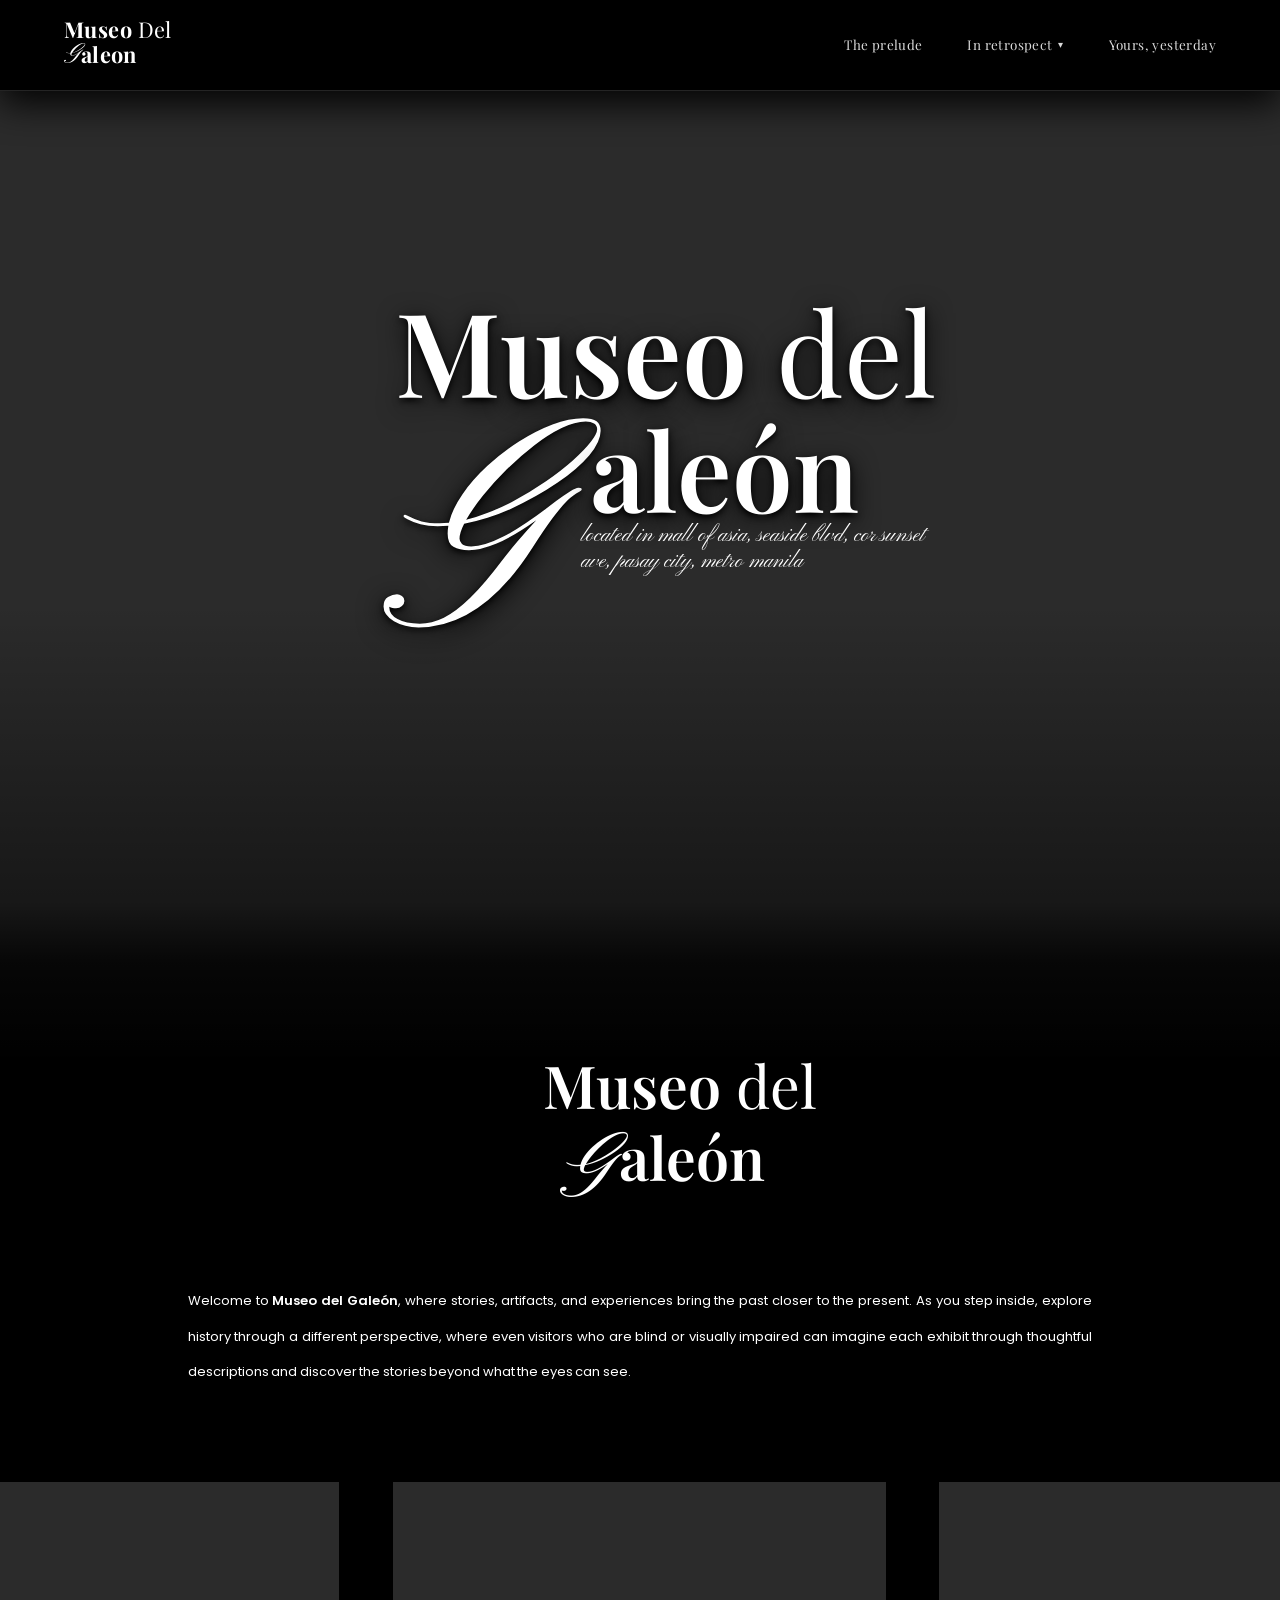
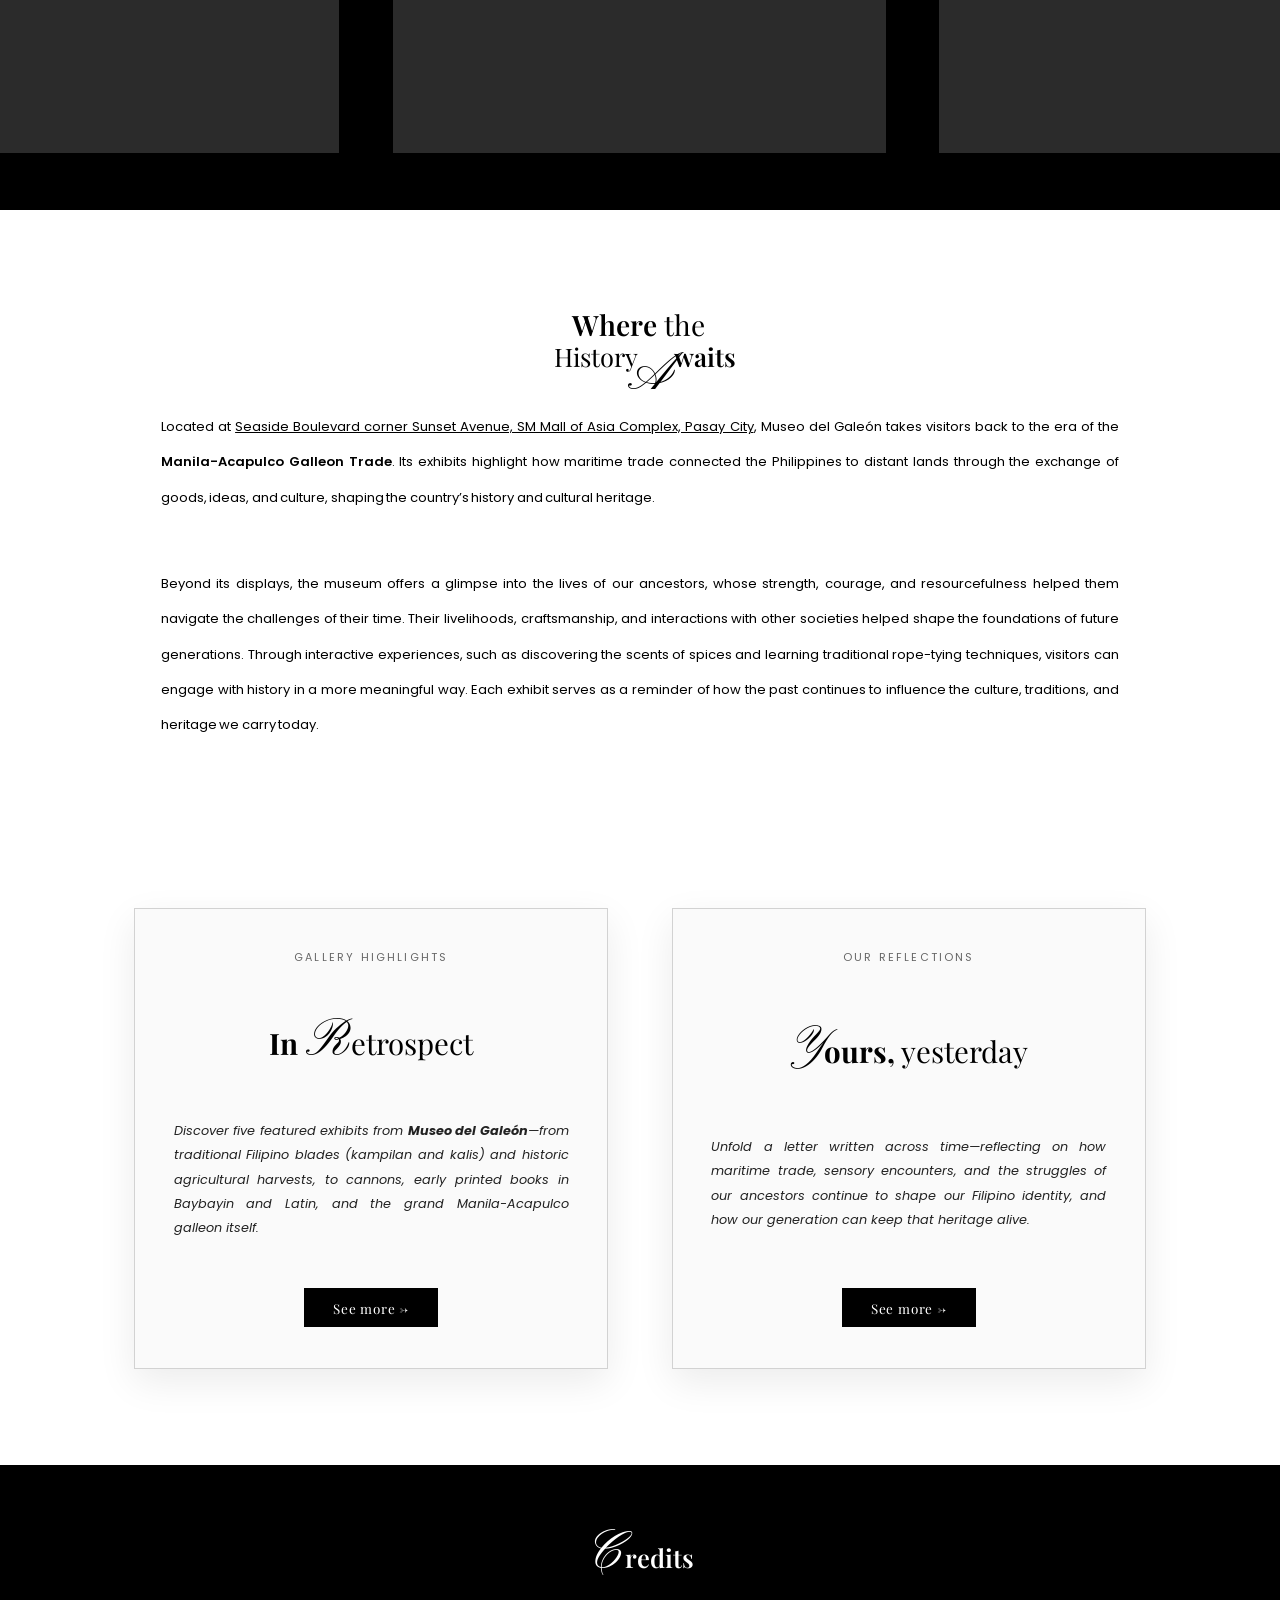
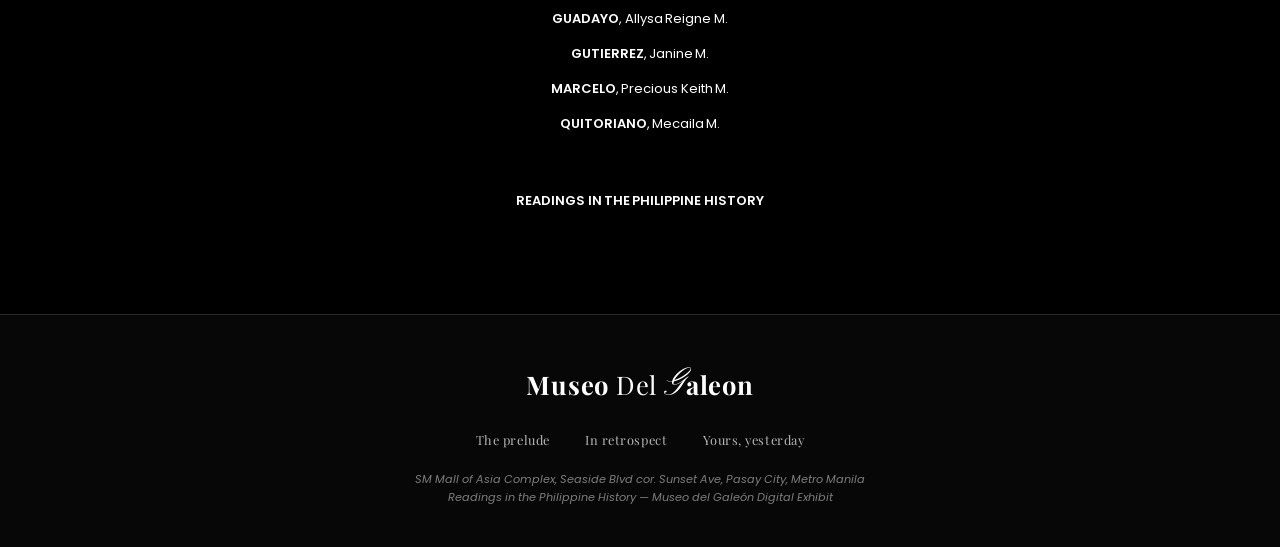
==== MuseoDelGaleon/index.html @ dbc25760 "Add files via upload" ====
<!DOCTYPE html>
<html lang="en"><head><meta charset="utf-8">
<meta name="viewport" content="width=device-width, initial-scale=1, viewport-fit=cover">
<title>Museo del Galeón</title>
<link href="https://fonts.googleapis.com/css2?family=Open+Sans:wght@400&family=Pinyon+Script&family=Playfair+Display:ital,wght@0,400;0,600;0,700;1,400&family=Poppins:ital,wght@0,400;0,600;1,400;1,600&display=swap" rel="stylesheet">
<link rel="stylesheet" href="index.css">

</head>

<body>
<!-- ================= TOP NAVIGATION HEADER ================= -->
<header class="site-header">
  <a href="index.html" class="nav-brand">
    <b>Museo</b> Del<br><span class="sw-accent">G</span><b>aleon</b>
  </a>

  <nav aria-label="Primary Navigation">
    <ul class="nav-tabs">
     <li class="nav-item">
  <a href="index.html#the-prelude" class="nav-link" id="nav-prelude">The prelude</a>
</li>

      <li class="nav-item">
        <a href="InRetrospect.html" class="nav-link">
          In retrospect <span class="nav-arrow">&#9662;</span>
        </a>
        <ul class="dropdown-menu">
          <li><a href="InRetrospect.html#talim">Kampilan and kalis</a></li>
          <li><a href="InRetrospect.html#agriculture">Agriculture</a></li>
          <li><a href="InRetrospect.html#pillars">Pillars of exchange</a></li>
          <li><a href="InRetrospect.html#language">Language</a></li>
          <li><a href="InRetrospect.html#galleon">Galleon</a></li>
        </ul>
      </li>

      <li class="nav-item">
        <a href="Yours.html" class="nav-link">Yours, yesterday</a>
      </li>
    </ul>
  </nav>
</header>

<main class="page">
<section class="s s0" style="height:134.277cqw">
<!-- ===== SLOT: HERO BACKGROUND (full width, top 0-720px of the design). Replace in CSS: #hero-bg ===== -->
<div class="slot" id="hero-bg" data-slot="" style="height:75.472cqw"></div>
<div class="hero-fade" style="left:0;top:40cqw;height:36cqw"></div>
<!-- HERO TITLE -->
<h1 class="ttl">
<span class="ty pf" style="left:30.843cqw;top:15.714cqw;font-size:9.111cqw;"><b>Museo</b> del</span>
<span class="ty sw" style="left:29.964cqw;top:24.783cqw;font-size:23.205cqw;">G</span>
<span class="ty pf" style="left:46.122cqw;top:25.237cqw;font-size:8.482cqw;"><b>aleón</b></span>
</h1>
<!-- HERO ADDRESS -->
<p class="ty sw addr" style="left:45.405cqw;top:33.780cqw;font-size:1.682cqw;line-height:1.992cqw">located in mall of asia, seaside blvd, cor sunset<br>ave, pasay city, metro manila</p>
<!-- SMALL LOGO (text version) -->
<span class="ty pf" style="left:42.388cqw;top:75.290cqw;font-size:4.621cqw;"><b>Museo</b> del</span>
<span class="ty sw" style="left:43.764cqw;top:81.128cqw;font-size:7.241cqw;">G</span><span class="ty pf" style="left:48.379cqw;top:80.910cqw;font-size:4.621cqw;"><b>aleón</b></span>
<!-- INTRO PARAGRAPH (white text) -->
<p class="body light intro" style="top:93.155cqw">Welcome to <b>Museo del Galeón</b>, where stories, artifacts, and experiences bring the past closer to the present. As you step inside, explore history through a different perspective, where even visitors who are blind or visually impaired can imagine each exhibit through thoughtful descriptions and discover the stories beyond what the eyes can see.</p>
<!-- ===== SLOTS: 3 PHOTOS BELOW INTRO ===== -->
<div class="slot photo" id="photo-left" data-slot="" style="left:0;top:108.660cqw;width:26.520cqw;height:21.166cqw"></div>
<div class="slot photo" id="photo-center" data-slot="" style="left:30.713cqw;top:108.660cqw;width:38.470cqw;height:21.166cqw"></div>
<div class="slot photo" id="photo-right" data-slot="" style="left:73.375cqw;top:108.660cqw;width:26.625cqw;height:21.166cqw"></div>
</section>
<section id="the-prelude" class="s white" style="height:47.080cqw">
  <!-- WHERE THE HISTORY AWAITS (text logo, black) -->
  <div class="blk">
    <span class="ty pf" style="left:44.654cqw;top:7.939cqw;font-size:2.201cqw;"><b>Where</b> the</span>
    <span class="ty pf" style="left:43.291cqw;top:10.488cqw;font-size:1.992cqw;">History</span>
    <span class="ty sw" style="left:49.057cqw;top:10.985cqw;font-size:4.193cqw;">A</span>
    <span class="ty pf" style="left:52.621cqw;top:10.488cqw;font-size:1.992cqw;"><b>waits</b></span>
  </div>
<p class="body" style="top:15.587cqw">Located at <a href="https://www.bing.com/maps?q=Seaside+Boulevard+corner+Sunset+Avenue%2C+SM+Mall+of+Asia+Complex%2C+Pasay+City" target="_blank" rel="noopener noreferrer" style="color:inherit; text-decoration:underline;">Seaside Boulevard corner Sunset Avenue, SM Mall of Asia Complex, Pasay City</a>, Museo del Galeón takes visitors back to the era of the <b>Manila-Acapulco Galleon Trade</b>. Its exhibits highlight how maritime trade connected the Philippines to distant lands through the exchange of goods, ideas, and culture, shaping the country’s history and cultural heritage.</p>  <p class="body" style="top:27.851cqw">Beyond its displays, the museum offers a glimpse into the lives of our ancestors, whose strength, courage, and resourcefulness helped them navigate the challenges of their time. Their livelihoods, craftsmanship, and interactions with other societies helped shape the foundations of future generations. Through interactive experiences, such as discovering the scents of spices and learning traditional rope-tying techniques, visitors can engage with history in a more meaningful way. Each exhibit serves as a reminder of how the past continues to influence the culture, traditions, and heritage we carry today.</p>
</section>


<section id="explore-more" class="s white" style="height:51cqw">
  <!-- LEFT CARD: IN RETROSPECT SUMMARY -->
  <div class="preview-card" style="left:10.5cqw;">
    <span class="preview-tag">Gallery Highlights</span>
    <h2 class="preview-title"><b>In</b> <span class="sw-p">R</span>etrospect</h2>
    <p class="preview-desc">
      Discover five featured exhibits from <b>Museo del Galeón</b>—from traditional Filipino blades (<i>kampilan</i> and <i>kalis</i>) and historic agricultural harvests, to cannons, early printed books in Baybayin and Latin, and the grand Manila-Acapulco galleon itself.
    </p>
    <a href="InRetrospect.html" class="see-more-btn">See more &rarr;</a>
  </div>

  <!-- RIGHT CARD: YOURS, YESTERDAY SUMMARY -->
  <div class="preview-card" style="left:52.5cqw;">
    <span class="preview-tag">Our Reflections</span>
    <h2 class="preview-title"><span class="sw-p">Y</span><b>ours,</b> yesterday</h2>
    <p class="preview-desc">
      Unfold a letter written across time—reflecting on how maritime trade, sensory encounters, and the struggles of our ancestors continue to shape our Filipino identity, and how our generation can keep that heritage alive.
    </p>
    <a href="Yours.html" class="see-more-btn">See more &rarr;</a>
  </div>
</section>

<section class="s black" style="height:30.080cqw; position:relative;">
<!-- WHERE THE HISTORY AWAITS (text logo, black) -->
<div style="position:absolute; left:50%; transform:translateX(-50%); top:4.985cqw; white-space:nowrap;">
  <span class="ty sw" style="position:static; font-size:4.193cqw;">C</span>
  <span class="ty pf" style="position:static; font-size:1.992cqw;"><b>redits</b></span>
</div>

<p class="body light intro" style="left:50%; transform:translateX(-50%); top:10.587cqw; width:100%; text-align:center; white-space:nowrap;">
<b>GUADAYO</b>, Allysa Reigne M.<br>
<b>GUTIERREZ</b>, Janine M.<br>
<b>MARCELO</b>, Precious Keith M.<br>
<b>QUITORIANO</b>, Mecaila M.<br>
</p>

<p class="body light intro" style="left:50%; transform:translateX(-50%); top:24.851cqw; width:100%; text-align:center; white-space:nowrap;">
<b>READINGS IN THE PHILIPPINE HISTORY</b></p>
</section>
</main>
<footer class="site-footer" id="siteFooter">
  <div class="footer-brand"><b>Museo</b> Del <span class="sw-f">G</span><b>aleon</b></div>
  <ul class="footer-links">
    <li><a href="index.html#the-prelude">The prelude</a></li>
    <li><a href="InRetrospect.html">In retrospect</a></li>
    <li><a href="Yours.html">Yours, yesterday</a></li>
  </ul>
  <p class="footer-meta">
    SM Mall of Asia Complex, Seaside Blvd cor. Sunset Ave, Pasay City, Metro Manila<br>
    Readings in the Philippine History &mdash; Museo del Galeón Digital Exhibit
  </p>
</footer>

<script>
  const preludeSection = document.getElementById('the-prelude');
  const preludeLink = document.getElementById('nav-prelude');

  const observer = new IntersectionObserver((entries) => {
    entries.forEach(entry => {
      if (entry.isIntersecting) {
        preludeLink.classList.add('active');
      } else {
        preludeLink.classList.remove('active');
      }
    });
  }, {
    threshold: 0.35 // Triggers when at least 35% of the section is visible on screen
  });

  if (preludeSection && preludeLink) {
    observer.observe(preludeSection);
  }
</script>
</body>
</html>
---- MuseoDelGaleon/index.css ----
/* =====================================================================
   IMAGE SLOTS: every image on the page is a blank grey box.
   Replace each url("") below with your own image. Boxes are named in
   the HTML with comments (search "SLOT") and in CSS ids below.
   To hide the little grey labels on the boxes, delete the rule
   ".slot::before" further down.
   ===================================================================== */
#hero-bg {
  background-image: url("https://raw.githubusercontent.com/rossietheap/museo-de-galeon/main/sining%20sa%20museo%20(1).png");
} /* paste image path */
#photo-left{background-image:url("https://raw.githubusercontent.com/rossietheap/museo-de-galeon/main/sining%20sa%20museo%20(11).png");
background-size: 115%;
}  /* paste image path inside url("...") */
#photo-center{background-image:url("https://raw.githubusercontent.com/rossietheap/museo-de-galeon/main/sining%20sa%20museo%20(12).png");
background-size: 115%;
background-position: 70% 60%;
}  /* paste image path inside url("...") */
#photo-right{background-image:url("https://raw.githubusercontent.com/rossietheap/museo-de-galeon/main/sining%20sa%20museo%20(13).png");}  /* paste image path inside url("...") */
#band-talim{background-image:url("https://raw.githubusercontent.com/rossietheap/museo-de-galeon/main/sining%20sa%20museo%20(4).png");
background-size: 90%;
background-color: #000000; /* Zooms IN (larger than container) */} 
 /* paste image path inside url("...") */
#band-agriculture{background-image:url("https://raw.githubusercontent.com/rossietheap/museo-de-galeon/main/sining%20sa%20museo%20(6).png");
background-size: 100%;
background-color: #000000; /* Zooms IN (larger than container) */} 
#band-pillars{background-image:url("https://raw.githubusercontent.com/rossietheap/museo-de-galeon/main/sining%20sa%20museo%20(7).png");
background-size: 110%;
background-color: #000000; 
background-position: 20% 40%; }  /* paste image path inside url("...") */
#band-language{background-image:url("https://raw.githubusercontent.com/rossietheap/museo-de-galeon/main/sining%20sa%20museo%20(8).png");
background-size: 100%;
background-color: #000000; /* Zooms IN (larger than container) */}  /* paste image path inside url("...") */
#band-galleon{background-image:url("https://raw.githubusercontent.com/rossietheap/museo-de-galeon/main/sining%20sa%20museo%20(10).png");
background-size: 80%;
background-color: #000000; /* Zooms IN (larger than container) */}   /* paste image path inside url("...") */
#envelope-card{background-image:url("");}  /* paste image path inside url("...") */
/* ===================================================================== */
:root{color-scheme:dark}
*{box-sizing:border-box;margin:0;padding:0}
html,body{background:#000}
body{font-family:Poppins,system-ui,sans-serif;padding-top:env(safe-area-inset-top,0px);padding-bottom:env(safe-area-inset-bottom,0px)}
.page{width:100%;container-type:inline-size;overflow:hidden}
.s{position:relative;width:100%;overflow:hidden}
.s0{background:#000;color:#fff}
.dark{background:#000;color:#fff}
.white{background:#fff;color:#000}
.black{background:#000000;color:#ffffff}
.slot{position:absolute;left:0;top:0;width:100%;height:100%;background:#2b2b2b center/cover no-repeat;display:flex;align-items:center;justify-content:center}
.slot.photo,.slot.band{}
.slot::before{content:attr(data-slot);font:600 1.3cqw Poppins,sans-serif;color:#7d7d7d;text-align:center;padding:0 1cqw}
.hero-fade {
  position: absolute;
  left: 0;
  width: 100%;
  pointer-events: none;
  background: linear-gradient(
    180deg,
    rgba(0, 0, 0, 0) 0%,
    rgba(0, 0, 0, 0.45) 65%,
    rgba(0, 0, 0, 0.85) 78%,
    #000 100%
  );
}
.ty{position:absolute;white-space:nowrap;line-height:1;color:inherit;}
.ty b{font-weight:600}
.pf{font-family:"Playfair Display",Georgia,serif;font-weight:400}
.sw{font-family:"Pinyon Script","Snell Roundhand",cursive;font-weight:400}
.addr{white-space:normal;width:34.591cqw;color:#fff}
.os{font-family:"Open Sans",Arial,sans-serif;color:#222}
.lb{position:absolute;transform:translateY(-50%);font:400 1.572cqw/1 Poppins,sans-serif;color:#fff;white-space:nowrap;text-transform:uppercase}
.body {
  position: absolute;
  left: 12.579cqw;
  width: 74.843cqw;
  font-family: Poppins, sans-serif;
  font-weight: 400;
  font-size: 1.02cqw;
  line-height: 2.75cqw;    /* Vertical space between lines (above and below) */
  word-spacing: -0.04em;   /* Horizontal space between words */
  text-align: justify;
  color: #000;
}
.body b{font-weight:600}
.body u{text-decoration:underline}
.body.light{color:#fff;left:14.675cqw;width:70.650cqw }
.dark .body{color:#fff}
.blk{position:absolute;inset:0;pointer-events:none}

/* ================= NAVIGATION HEADER ================= */
.site-header {
  position: sticky;
  top: 0;
  z-index: 900;
  width: 100%;
  display: flex;
  align-items: center;
  justify-content: space-between;
  padding: 1.4cqw 5cqw;
  background: rgba(0, 0, 0, 0.82);
  backdrop-filter: blur(8px);
  -webkit-backdrop-filter: blur(8px);
  border-bottom: 1px solid rgba(255, 255, 255, 0.14);
  box-shadow: 0 12px 36px rgba(0, 0, 0, 0.95);
}
.nav-brand {
  text-decoration: none;
  color: #fff;
  font-family: "Playfair Display", Georgia, serif;
  font-size: 1.7cqw;
  line-height: 1.05;
  letter-spacing: 0.02em;
}
html {
  scroll-behavior: smooth;
}

#the-prelude {
  scroll-margin-top: 5cqw;
}
.nav-brand b {
  font-weight: 700;
}
.nav-brand .sw-accent {
  font-family: "Pinyon Script", "Snell Roundhand", cursive;
  font-size: 2.3cqw;
  margin-right: 0.1cqw;
}
.nav-tabs {
  display: flex;
  align-items: center;
  gap: 3.5cqw;
  list-style: none;
}
.nav-item {
  position: relative;
}
.nav-link {
  display: inline-flex;
  align-items: center;
  gap: 0.45cqw;
  text-decoration: none;
  color: rgba(255, 255, 255, 0.85);
  font-family: "Playfair Display", Georgia, serif;
  font-size: 1.05cqw;
  letter-spacing: 0.03em;
  padding: 0.4cqw 0;
  border-bottom: 1px solid transparent;
  transition: color 0.25s ease, border-color 0.25s ease;
}
.nav-link:hover,
.nav-link.active {
  color: #fff;
  border-bottom-color: #fff;
}
.nav-arrow {
  font-size: 0.75cqw;
  transition: transform 0.25s ease;
}
.nav-item:hover .nav-arrow {
  transform: rotate(180deg);
}

/* Dropdown Menu under "In retrospect" */
.dropdown-menu {
  position: absolute;
  top: 100%;
  left: 50%;
  transform: translateX(-50%) translateY(0.6cqw);
  min-width: 17cqw;
  background: rgba(10, 10, 10, 0.96);
  border: 1px solid rgba(255, 255, 255, 0.18);
  padding: 0.8cqw 0;
  list-style: none;
  opacity: 0;
  visibility: hidden;
  pointer-events: none;
  transition: opacity 0.25s ease, transform 0.25s ease, visibility 0.25s;
}
.nav-item:hover .dropdown-menu {
  opacity: 1;
  visibility: visible;
  pointer-events: auto;
  transform: translateX(-50%) translateY(0);
}
.dropdown-menu li a {
  display: block;
  padding: 0.55cqw 1.4cqw;
  text-decoration: none;
  color: rgba(255, 255, 255, 0.78);
  font-family: Poppins, sans-serif;
  font-style: italic;
  font-size: 1.05cqw;
  white-space: nowrap;
  transition: background 0.2s ease, color 0.2s ease, padding-left 0.2s ease;
}
.dropdown-menu li a:hover {
  background: rgba(255, 255, 255, 0.08);
  color: #fff;
  padding-left: 1.75cqw;
}
.ttl .ty {
  text-shadow: 0 0.5cqw 2cqw rgba(0, 0, 0, 0.95),
               0 0.2cqw 0.5cqw rgba(0, 0, 0, 1);
}


/* ================= EXHIBIT PARAGRAPH IMAGE SLOTS (1 PER EXHIBIT) ================= */
#img-talim       { background-image: url(""); } /* Kampilan & Kalis photo */
#img-agriculture { background-image: url(""); } /* Agriculture photo */
#img-pillars     { background-image: url(""); } /* Pillars of Exchange photo */
#img-language    { background-image: url(""); } /* Language photo */
#img-galleon     { background-image: url(""); } /* Galleón photo */

.exhibit-photo {
  position: absolute;
  width: 24cqw;
  height: 18cqw;
  background: #e9e9e9 center/cover no-repeat;
  border: 1px solid rgba(0, 0, 0, 0.14);
  box-shadow: 0 0.8cqw 2cqw rgba(0, 0, 0, 0.18);
  display: flex;
  align-items: center;
  justify-content: center;
  overflow: hidden;
}

.exhibit-photo::before {
  content: attr(data-slot);
  font: 600 0.9cqw Poppins, sans-serif;
  color: #777;
  text-align: center;
  padding: 0 1cqw;
}


  .preview-card {
    position: absolute;
    top: 7.5cqw;
    width: 37cqw;
    height: 36cqw;
    padding: 3.2cqw 3cqw;
    border: 1px solid rgba(0, 0, 0, 0.16);
    background: #fafafa;
    box-shadow: 0 1cqw 2.8cqw rgba(0, 0, 0, 0.08);
    display: flex;
    flex-direction: column;
    align-items: center;
    text-align: center;
    justify-content: space-between;
  }

  .preview-tag {
    font-family: Poppins, sans-serif;
    font-size: 0.85cqw;
    letter-spacing: 0.2em;
    text-transform: uppercase;
    color: #666;
  }

  .preview-title {
    font-family: "Playfair Display", Georgia, serif;
    font-size: 2.3cqw;
    font-weight: 400;
    color: #000;
    line-height: 1.1;
  }

  .preview-title .sw-p {
    font-family: "Pinyon Script", "Snell Roundhand", cursive;
    font-size: 4.1cqw;
    margin-right: 0.1cqw;
  }

  .preview-desc {
    font-family: Poppins, sans-serif;
    font-style: italic;
    font-size: 1cqw;
    line-height: 1.9cqw;
    color: #222;
    text-align: justify;
  }

  .see-more-btn {
    display: inline-flex;
    align-items: center;
    gap: 0.5cqw;
    padding: 0.75cqw 2.2cqw;
    background: #000;
    color: #fff;
    text-decoration: none;
    font-family: "Playfair Display", Georgia, serif;
    font-size: 1.05cqw;
    letter-spacing: 0.06em;
    border: 1px solid #000;
    transition: background 0.25s ease, color 0.25s ease, transform 0.2s ease;
  }

  .see-more-btn:hover {
    background: #fff;
    color: #000;
    transform: translateY(-2px);
  }


  .site-footer{
  width:100%;
  margin-top:5cqw;
  padding:3.8cqw 6cqw 3.2cqw;
  background:#070707;
  border-top:1px solid rgba(255,255,255,0.14);
  color:rgba(255,255,255,0.82);
  display:flex;
  flex-direction:column;
  align-items:center;
  text-align:center;
  gap:1.4cqw;
}
.footer-brand{
  font-family:"Playfair Display",Georgia,serif;
  font-size:2cqw;
  color:#fff;
  letter-spacing:0.03em;
}
.footer-brand .sw-f{
  font-family:"Pinyon Script","Snell Roundhand",cursive;
  font-size:2.9cqw;
  margin-right:0.1cqw;
}
.footer-links{
  display:flex;
  gap:2.8cqw;
  list-style:none;
}
.footer-links a{
  text-decoration:none;
  color:rgba(255,255,255,0.7);
  font-family:"Playfair Display",Georgia,serif;
  font-size:1cqw;
  letter-spacing:0.04em;
  transition:color 0.25s ease;
}
.footer-links a:hover{
  color:#fff;
}
.footer-meta{
  font-family:Poppins,sans-serif;
  font-style:italic;
  font-size:0.88cqw;
  color:rgba(255,255,255,0.48);
  line-height:1.6;
}

@media (max-width:768px){
  :root{--y-zoom:88%}
  .back-to-top-btn{font-size:18px;right:16px;bottom:16px}
  .footer-brand{font-size:20px}
  .footer-brand .sw-f{font-size:28px}
  .footer-links a{font-size:13px}
  .footer-meta{font-size:11px}
}

@media (prefers-reduced-motion:reduce){
  html.js .y-flap{animation:none}
  html.js .y-panel:not(.in){transform:none;opacity:1;filter:none}
  html.js .y-env:not(.in) .y-bflap{transform:none}
  html{scroll-behavior:auto}
}
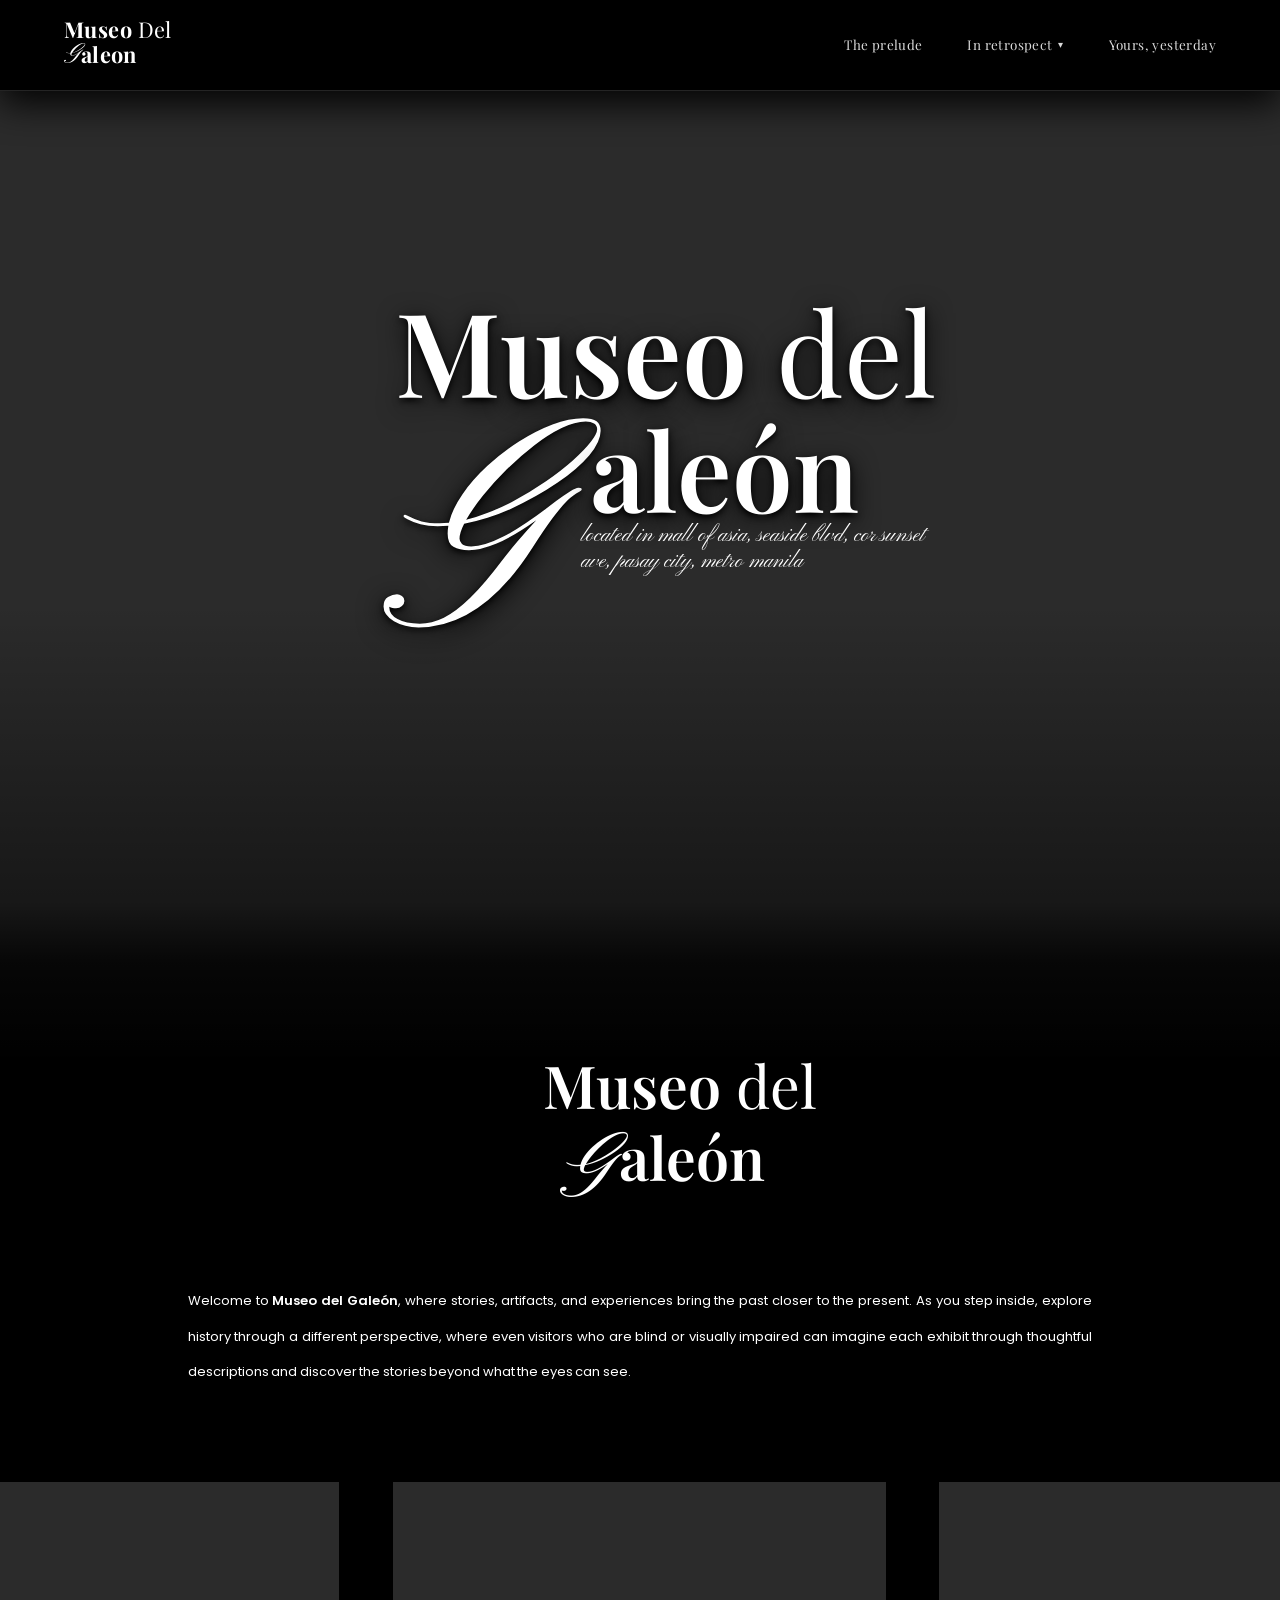
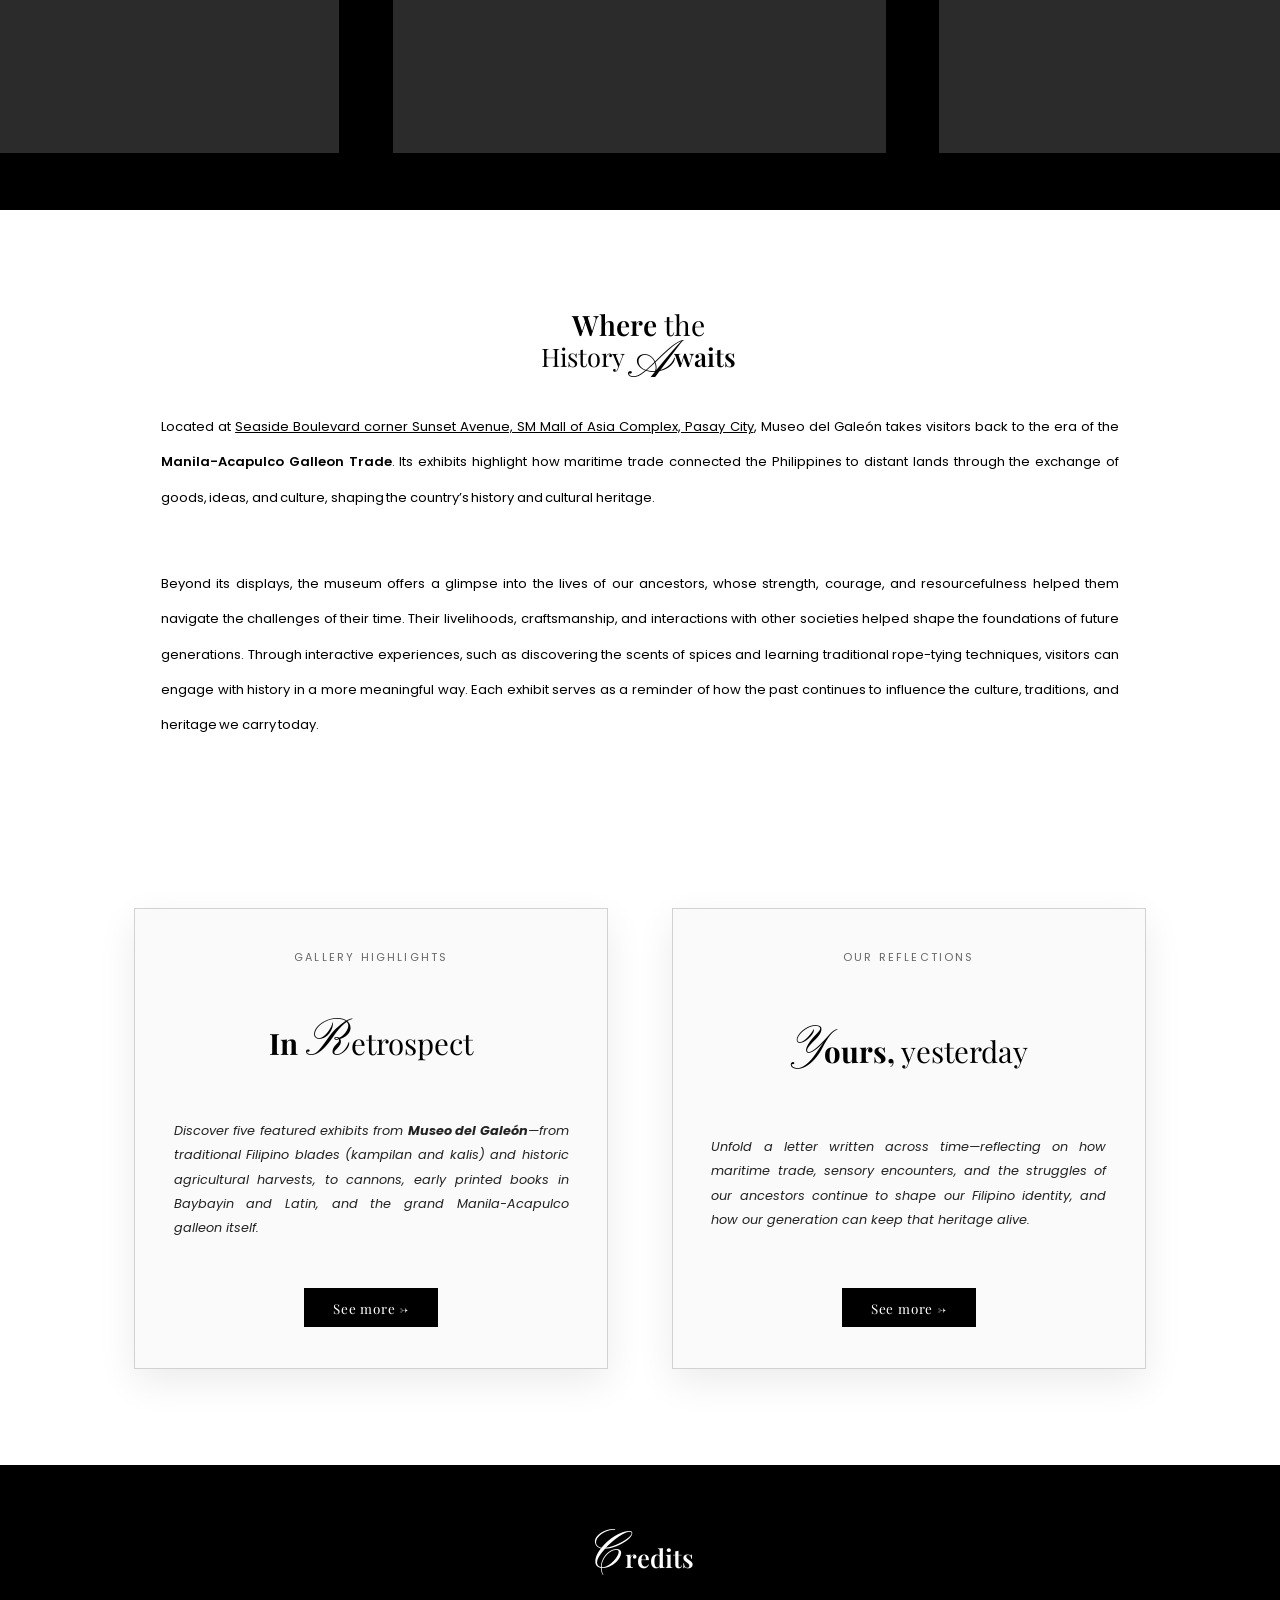
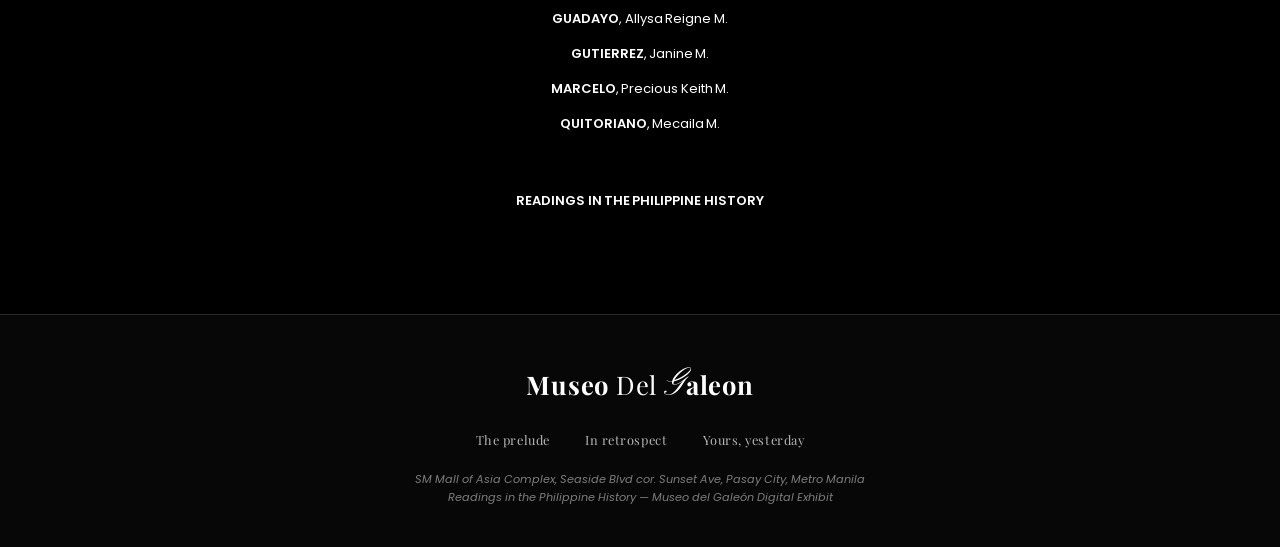
==== commit fa40a4a8: "Add files via upload" ====
--- a/MuseoDelGaleon/index.html
+++ b/MuseoDelGaleon/index.html
@@ -67,8 +67,8 @@
   <!-- WHERE THE HISTORY AWAITS (text logo, black) -->
   <div class="blk">
     <span class="ty pf" style="left:44.654cqw;top:7.939cqw;font-size:2.201cqw;"><b>Where</b> the</span>
-    <span class="ty pf" style="left:43.291cqw;top:10.488cqw;font-size:1.992cqw;">History</span>
-    <span class="ty sw" style="left:49.057cqw;top:10.985cqw;font-size:4.193cqw;">A</span>
+    <span class="ty pf" style="left:42.291cqw;top:10.488cqw;font-size:1.992cqw;">History</span>
+    <span class="ty sw" style="left:49.057cqw;top:9.985cqw;font-size:4.193cqw;">A</span>
     <span class="ty pf" style="left:52.621cqw;top:10.488cqw;font-size:1.992cqw;"><b>waits</b></span>
   </div>
 <p class="body" style="top:15.587cqw">Located at <a href="https://www.bing.com/maps?q=Seaside+Boulevard+corner+Sunset+Avenue%2C+SM+Mall+of+Asia+Complex%2C+Pasay+City" target="_blank" rel="noopener noreferrer" style="color:inherit; text-decoration:underline;">Seaside Boulevard corner Sunset Avenue, SM Mall of Asia Complex, Pasay City</a>, Museo del Galeón takes visitors back to the era of the <b>Manila-Acapulco Galleon Trade</b>. Its exhibits highlight how maritime trade connected the Philippines to distant lands through the exchange of goods, ideas, and culture, shaping the country’s history and cultural heritage.</p>  <p class="body" style="top:27.851cqw">Beyond its displays, the museum offers a glimpse into the lives of our ancestors, whose strength, courage, and resourcefulness helped them navigate the challenges of their time. Their livelihoods, craftsmanship, and interactions with other societies helped shape the foundations of future generations. Through interactive experiences, such as discovering the scents of spices and learning traditional rope-tying techniques, visitors can engage with history in a more meaningful way. Each exhibit serves as a reminder of how the past continues to influence the culture, traditions, and heritage we carry today.</p>
